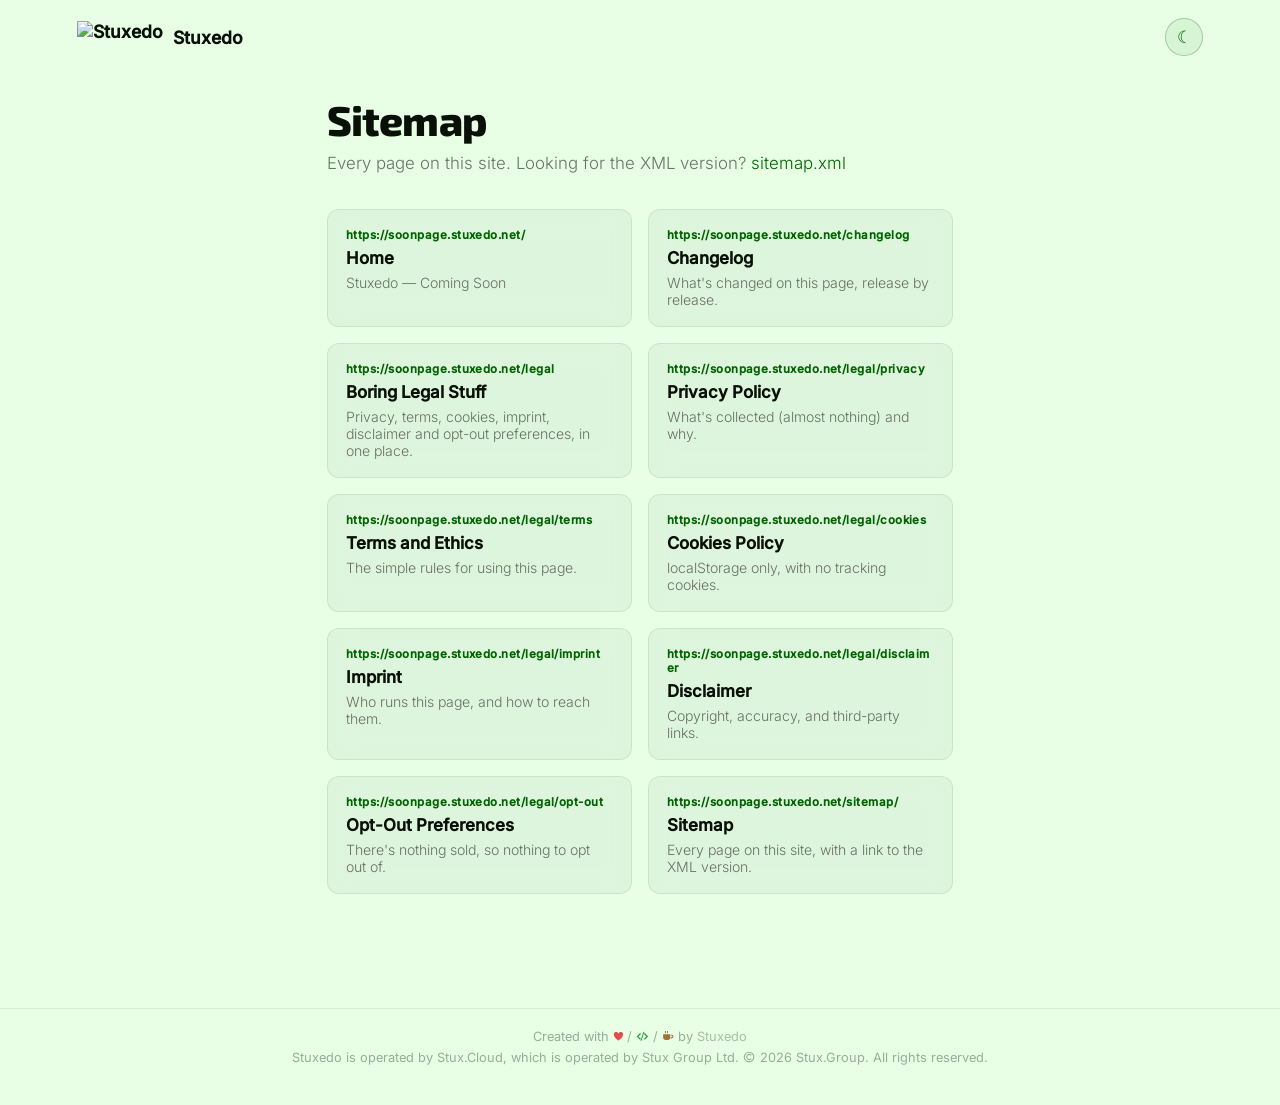
==== sitemap/index.html @ 14ff19eb "Release v1.2.1 See CHANGELOG.md for details." ====
<!DOCTYPE html>
<html lang="en">

<head>
    <meta charset="UTF-8">
    <meta name="viewport" content="width=device-width, initial-scale=1.0">
    <link rel="icon" type="image/png" href="https://global.media.stuxedo.com/icon.png">
    <meta name="description" content="Every page on this site, with a link to the XML sitemap.">
    <title>Sitemap — Stuxedo</title>
    <link rel="stylesheet" href="../assets/fonts/fonts.css">
    <style>
        *, *::before, *::after { box-sizing: border-box; margin: 0; padding: 0; }

        :root {
            --bg: #051e03; --bg-card: rgba(255, 255, 255, 0.04); --border: rgba(255, 255, 255, 0.07);
            --text-1: #eef2ee; --text-2: rgba(238, 242, 238, 0.55); --text-3: rgba(238, 242, 238, 0.35);
            --accent: #00ac00; --accent-bg: rgba(0, 172, 0, 0.12); --accent-bg-hover: rgba(0, 172, 0, 0.18);
            --accent-border: rgba(0, 172, 0, 0.3); --accent-border-strong: rgba(0, 172, 0, 0.35); --accent-border-hover: rgba(0, 172, 0, 0.55);
            --accent-hover: rgba(0, 172, 0, 0.22); --accent-gradient: linear-gradient(90deg, #006400, #00ac00);
        }
        @media (prefers-color-scheme: light) {
            :root {
                --bg: #e8ffe6; --bg-card: rgba(0, 0, 0, 0.04); --border: rgba(0, 0, 0, 0.08);
                --text-1: #081008; --text-2: rgba(0, 0, 0, 0.55); --text-3: rgba(8, 16, 8, 0.35);
                --accent: #006400; --accent-bg: rgba(0, 100, 0, 0.07); --accent-bg-hover: rgba(0, 100, 0, 0.11);
                --accent-border: rgba(0, 100, 0, 0.22); --accent-border-strong: rgba(0, 100, 0, 0.28); --accent-border-hover: rgba(0, 100, 0, 0.45);
                --accent-hover: rgba(0, 100, 0, 0.13); --accent-gradient: linear-gradient(90deg, #006400, #00ac00);
            }
        }
        :root.theme-light {
            --bg: #e8ffe6; --bg-card: rgba(0, 0, 0, 0.04); --border: rgba(0, 0, 0, 0.08);
            --text-1: #081008; --text-2: rgba(0, 0, 0, 0.55); --text-3: rgba(8, 16, 8, 0.35);
            --accent: #006400; --accent-bg: rgba(0, 100, 0, 0.07); --accent-bg-hover: rgba(0, 100, 0, 0.11);
            --accent-border: rgba(0, 100, 0, 0.22); --accent-border-strong: rgba(0, 100, 0, 0.28); --accent-border-hover: rgba(0, 100, 0, 0.45);
            --accent-hover: rgba(0, 100, 0, 0.13); --accent-gradient: linear-gradient(90deg, #006400, #00ac00);
        }
        :root.theme-dark {
            --bg: #051e03; --bg-card: rgba(255, 255, 255, 0.04); --border: rgba(255, 255, 255, 0.07);
            --text-1: #eef2ee; --text-2: rgba(238, 242, 238, 0.55); --text-3: rgba(238, 242, 238, 0.35);
            --accent: #00ac00; --accent-bg: rgba(0, 172, 0, 0.12); --accent-bg-hover: rgba(0, 172, 0, 0.18);
            --accent-border: rgba(0, 172, 0, 0.3); --accent-border-strong: rgba(0, 172, 0, 0.35); --accent-border-hover: rgba(0, 172, 0, 0.55);
            --accent-hover: rgba(0, 172, 0, 0.22); --accent-gradient: linear-gradient(90deg, #006400, #00ac00);
        }

        html, body { background: var(--bg); color: var(--text-1); font-family: 'Inter', sans-serif; min-height: 100%; transition: background 0.3s, color 0.3s; }

        a, a:visited { color: var(--accent) !important; text-decoration: none !important; }
        a:hover, a:focus { opacity: 0.8; }

        .site-header { display: flex; align-items: center; justify-content: space-between; padding: 18px 6%; }
        .brand { display: flex; align-items: center; gap: 10px; font-weight: 700; font-size: 1.1rem; color: var(--text-1) !important; }
        .brand img { height: 32px; width: auto; }

        #theme-toggle {
            background: var(--accent-bg); border: 1px solid var(--accent-border-strong); border-radius: 50%;
            width: 38px; height: 38px; font-size: 17px; line-height: 38px; text-align: center; cursor: pointer;
            padding: 0; color: var(--accent); transition: background 0.2s, border-color 0.2s;
        }
        #theme-toggle:hover { background: var(--accent-hover); border-color: var(--accent-border-hover); }

        main { max-width: 780px; margin: 0 auto; padding: 10px 6% 60px; }

        h1 { font-family: 'Stuxedo Tale', 'Exo 2', sans-serif; font-weight: 800; font-size: clamp(1.8rem, 4vw, 2.6rem); letter-spacing: -0.02em; margin: 10px 0 6px; }
        .subtitle { color: var(--text-2); font-size: 1.05rem; margin: 0 0 32px; line-height: 1.6; font-weight: 300; }

        .legal-grid { display: grid; grid-template-columns: repeat(auto-fit, minmax(220px, 1fr)); gap: 16px; margin: 10px 0 34px; }
        .legal-card {
            display: block; padding: 18px; border: 1px solid var(--border); border-radius: 12px;
            background: var(--bg-card); backdrop-filter: blur(12px); -webkit-backdrop-filter: blur(12px);
            transition: border-color 0.2s, transform 0.2s;
        }
        .legal-card:hover { border-color: var(--accent); transform: translateY(-2px); opacity: 1 !important; }
        .legal-card h3 { margin: 0 0 6px; color: var(--text-1) !important; font-size: 1.05rem; font-weight: 600; }
        .legal-card p { margin: 0; color: var(--text-2); font-size: 0.88rem; font-weight: 300; }

        .section-note { font-size: 0.9rem; color: var(--text-2); line-height: 1.7; font-weight: 300; }

        footer { text-align: center; padding: 20px 6% 40px; font-size: 0.8rem; color: var(--text-3); border-top: 1px solid var(--border); margin-top: 20px; }
        footer a, footer a:visited { color: var(--text-3) !important; font-weight: 400; opacity: 0.8; }
        footer a:hover { opacity: 1; }
        .legal-card .url { display: block; margin: 0 0 6px; font-size: 0.72rem; font-weight: 700; letter-spacing: 0.04em; color: var(--accent); overflow-wrap: anywhere; }
    </style>
    <link rel="stylesheet" href="/assets/site-banner.css">
    <link rel="stylesheet" href="/assets/site-brand.css">
</head>
<body>
<!-- Generated by scripts/build-sitemap.py; edit the PAGES list there, then re-run it. -->

<header class="site-header">
    <a class="brand" href="../"><img src="https://global.media.stuxedo.com/icon.png" alt="Stuxedo">
        <span>Stuxedo</span></a>
    <button type="button" id="theme-toggle" title="Toggle light/dark mode" aria-label="Toggle light/dark mode">&#9788;</button>
</header>

<main>
    <h1>Sitemap</h1>
    <p class="subtitle">Every page on this site. Looking for the XML version? <a href="../sitemap.xml">sitemap.xml</a></p>

    <div class="legal-grid">
        <a href="../" class="legal-card">
            <span class="url">https://soonpage.stuxedo.net/</span>
            <h3>Home</h3>
            <p>Stuxedo — Coming Soon</p>
        </a>
        <a href="../changelog" class="legal-card">
            <span class="url">https://soonpage.stuxedo.net/changelog</span>
            <h3>Changelog</h3>
            <p>What&#x27;s changed on this page, release by release.</p>
        </a>
        <a href="../legal" class="legal-card">
            <span class="url">https://soonpage.stuxedo.net/legal</span>
            <h3>Boring Legal Stuff</h3>
            <p>Privacy, terms, cookies, imprint, disclaimer and opt-out preferences, in one place.</p>
        </a>
        <a href="../legal/privacy" class="legal-card">
            <span class="url">https://soonpage.stuxedo.net/legal/privacy</span>
            <h3>Privacy Policy</h3>
            <p>What&#x27;s collected (almost nothing) and why.</p>
        </a>
        <a href="../legal/terms" class="legal-card">
            <span class="url">https://soonpage.stuxedo.net/legal/terms</span>
            <h3>Terms and Ethics</h3>
            <p>The simple rules for using this page.</p>
        </a>
        <a href="../legal/cookies" class="legal-card">
            <span class="url">https://soonpage.stuxedo.net/legal/cookies</span>
            <h3>Cookies Policy</h3>
            <p>localStorage only, with no tracking cookies.</p>
        </a>
        <a href="../legal/imprint" class="legal-card">
            <span class="url">https://soonpage.stuxedo.net/legal/imprint</span>
            <h3>Imprint</h3>
            <p>Who runs this page, and how to reach them.</p>
        </a>
        <a href="../legal/disclaimer" class="legal-card">
            <span class="url">https://soonpage.stuxedo.net/legal/disclaimer</span>
            <h3>Disclaimer</h3>
            <p>Copyright, accuracy, and third-party links.</p>
        </a>
        <a href="../legal/opt-out" class="legal-card">
            <span class="url">https://soonpage.stuxedo.net/legal/opt-out</span>
            <h3>Opt-Out Preferences</h3>
            <p>There&#x27;s nothing sold, so nothing to opt out of.</p>
        </a>
        <a href="../sitemap/" class="legal-card">
            <span class="url">https://soonpage.stuxedo.net/sitemap/</span>
            <h3>Sitemap</h3>
            <p>Every page on this site, with a link to the XML version.</p>
        </a>
    </div>
</main>

<footer>
    <p class="created-with">Created with <svg class="cw-love" viewBox="0 0 16 16" aria-hidden="true" focusable="false"><title>Love</title><path d="M8 14.3S1.4 10.2 1.4 5.7A3.4 3.4 0 0 1 8 4a3.4 3.4 0 0 1 6.6 1.7c0 4.5-6.6 8.6-6.6 8.6z"/></svg> / <svg class="cw-code" viewBox="0 0 16 16" aria-hidden="true" focusable="false"><title>Code</title><path d="M5 3.7 6.2 4.9 3.1 8l3.1 3.1L5 12.3.7 8zM11 3.7 15.3 8 11 12.3l-1.2-1.2L12.9 8 9.8 4.9zM9.2 2.2l1.2.4-3.6 11.2-1.2-.4z"/></svg> / <svg class="cw-coffee" viewBox="0 0 16 16" aria-hidden="true" focusable="false"><title>Coffee</title><path d="M1.5 5.5h9.5v4a3.5 3.5 0 0 1-3.5 3.5h-2.5A3.5 3.5 0 0 1 1.5 9.5zM12 6.3h.7a2.4 2.4 0 0 1 0 4.8h-1.3c.3-.4.5-.9.6-1.4h.7a1 1 0 0 0 0-2H12zM3.8 1.4H5v2.8H3.8zM6.6 1.4h1.2v2.8H6.6z"/></svg><span class="cw-sr"> love, code and coffee</span> by <a href="https://stuxedo.com" target="_blank" rel="noopener">Stuxedo</a></p>
    <p>Stuxedo is operated by Stux.Cloud, which is operated by Stux Group Ltd. <svg class="cw-copy" viewBox="0 0 16 16" aria-hidden="true" focusable="false"><title>Copyright</title><path fill-rule="evenodd" d="M8 1a7 7 0 1 1 0 14A7 7 0 0 1 8 1zm0 1.4a5.6 5.6 0 1 0 0 11.2A5.6 5.6 0 0 0 8 2.4zM10.3 6.2A2.7 2.7 0 1 0 10.3 9.8l1.1.8A4 4 0 1 1 11.4 5.4z"/></svg><span class="cw-sr"><svg class="cw-copy" viewBox="0 0 16 16" aria-hidden="true" focusable="false"><title>Copyright</title><path fill-rule="evenodd" d="M8 1a7 7 0 1 1 0 14A7 7 0 0 1 8 1zm0 1.4a5.6 5.6 0 1 0 0 11.2A5.6 5.6 0 0 0 8 2.4zM10.3 6.2A2.7 2.7 0 1 0 10.3 9.8l1.1.8A4 4 0 1 1 11.4 5.4z"/></svg><span class="cw-sr">&copy;</span></span> 2026 Stux.Group. All rights reserved.</p>
</footer>

<script>
    (function () {
        var root = document.documentElement;
        var btn = document.getElementById('theme-toggle');
        var prefersDark = window.matchMedia('(prefers-color-scheme: dark)').matches;
        var stored = localStorage.getItem('stuxedo-theme');
        var isDark = stored ? stored === 'dark' : prefersDark;

        function apply(dark) {
            root.classList.toggle('theme-dark', dark);
            root.classList.toggle('theme-light', !dark);
            btn.textContent = dark ? '☀' : '☾';
            btn.title = dark ? 'Switch to light mode' : 'Switch to dark mode';
        }

        apply(isDark);

        btn.addEventListener('click', function () {
            isDark = !isDark;
            localStorage.setItem('stuxedo-theme', isDark ? 'dark' : 'light');
            apply(isDark);
        });
    })();
</script>
    <script src="/assets/dev-mode.js"></script>
    <script src="/assets/site-banners.js"></script>
    <script src="/assets/site-banner.js"></script>
</body>
</html>
---- assets/fonts/fonts.css ----
@font-face { font-family: 'Barlow'; font-style: normal; font-weight: 300; font-display: swap; src: url('barlow-300.woff2') format('woff2'); }
@font-face { font-family: 'Barlow'; font-style: normal; font-weight: 400; font-display: swap; src: url('barlow-400.woff2') format('woff2'); }
@font-face { font-family: 'Barlow'; font-style: normal; font-weight: 500; font-display: swap; src: url('barlow-500.woff2') format('woff2'); }
@font-face { font-family: 'Barlow'; font-style: normal; font-weight: 600; font-display: swap; src: url('barlow-600.woff2') format('woff2'); }
@font-face { font-family: 'Barlow'; font-style: italic; font-weight: 300; font-display: swap; src: url('barlow-300italic.woff2') format('woff2'); }
@font-face { font-family: 'Barlow'; font-style: italic; font-weight: 400; font-display: swap; src: url('barlow-400italic.woff2') format('woff2'); }

@font-face { font-family: 'Exo 2'; font-style: normal; font-weight: 400; font-display: swap; src: url('exo2-400.woff2') format('woff2'); }
@font-face { font-family: 'Exo 2'; font-style: normal; font-weight: 500; font-display: swap; src: url('exo2-400.woff2') format('woff2'); }
@font-face { font-family: 'Exo 2'; font-style: normal; font-weight: 600; font-display: swap; src: url('exo2-400.woff2') format('woff2'); }
@font-face { font-family: 'Exo 2'; font-style: normal; font-weight: 700; font-display: swap; src: url('exo2-400.woff2') format('woff2'); }
@font-face { font-family: 'Exo 2'; font-style: normal; font-weight: 800; font-display: swap; src: url('exo2-400.woff2') format('woff2'); }
@font-face { font-family: 'Exo 2'; font-style: italic; font-weight: 400; font-display: swap; src: url('exo2-400italic.woff2') format('woff2'); }

@font-face { font-family: 'Inter'; font-style: normal; font-weight: 300; font-display: swap; src: url('inter-var.woff2') format('woff2'); }
@font-face { font-family: 'Inter'; font-style: normal; font-weight: 400; font-display: swap; src: url('inter-var.woff2') format('woff2'); }
@font-face { font-family: 'Inter'; font-style: normal; font-weight: 500; font-display: swap; src: url('inter-var.woff2') format('woff2'); }
---- assets/site-banner.css ----
/*
 * Site banner - one component, four variants (site, soon, dev, maintenance)
 *
 * Self-contained: copy this file (and site-banner.js) into any project. Muted and
 * readable, and it never covers or cuts off the page.
 *
 * Markup (stack order when several apply: maintenance, soon, dev, site):
 *
 *   <html class="has-site-banner">            (only while a banner is shown)
 *   <body>
 *     <div class="site-banners" data-site-banners>
 *       <div class="site-banner site-banner--dev" role="note">
 *         <span class="site-banner-label">Dev mode</span>
 *         <span class="site-banner-text">Local preview. Run <code>dev-server.sh --no-dev-mode</code>…</span>
 *       </div>
 *     </div>
 *     …the page…
 *
 * Position: sticky at the top of the document by default. If the page scrolls something
 * other than the document (e.g. html{overflow:hidden} + body{overflow:auto}), add
 * .site-banners--fixed to the wrapper and .site-banner-fixed to <html>: the banners are
 * fixed to the top and <body> is padded by their height instead.
 *
 * --banner-h on :root is the banners' height (0px without a banner). site-banner.js keeps
 * it exact with a ResizeObserver, including when the text wraps on phones; the value
 * below is a one-line estimate for no-JS. Offset anything fixed or sticky at the top by
 * it: top: calc(<gap> + var(--banner-h, 0px)), and full-height layouts by
 * min-height: calc(100dvh - var(--banner-h, 0px)). Fixed background layers don't need it.
 *
 * Theme hooks - map these to the project's own tokens (defaults in brackets):
 *   --banner-page-bg   the page background        [var(--bg), #0d1117]
 *   --banner-text      the normal body text       [var(--text), #e6edf3]
 *   --banner-site      the site's own accent      [var(--brand), #3ba7ff] (dark theme)
 *   --banner-site-light  its light-theme accent   [#0a5fb4]
 *   --banner-site-glyph  the site notice's pattern tile, a 48px SVG data URI used as a
 *                      mask (e.g. the project's icon as a silhouette) [a small sparkle]
 * Light theme is picked up from :root.theme-light, :root[data-theme="light"], or the
 * system preference unless :root.theme-dark / [data-theme="dark"] overrides it.
 */

:root {
    --banner-h: 0px;
}

:root.has-site-banner {
    --banner-h: 38px;
    scroll-padding-top: var(--banner-h);
}

.site-banners {
    position: sticky;
    top: 0;
    z-index: 900; /* above page content, below modals (1000+) */
}

.site-banners--fixed {
    position: fixed;
    left: 0;
    right: 0;
}

/* Fixed mode: <html class="has-site-banner site-banner-fixed"> pads <body> instead. */
:root.has-site-banner.site-banner-fixed body {
    padding-top: var(--banner-h);
    scroll-padding-top: var(--banner-h);
}

.site-banner {
    /* Dark-theme accents (the default) */
    --banner-accent: var(--banner-site, var(--brand, #3ba7ff));
    --banner-ink: var(--banner-accent);
    position: relative;
    display: flex;
    flex-wrap: wrap;
    align-items: center;
    justify-content: center;
    gap: 6px 10px;
    padding: 8px 16px;
    /* The page background tinted with the accent; the fallback is the plain page background. */
    --banner-tint: color-mix(in srgb, var(--banner-accent) 12%, var(--banner-page-bg, var(--bg, #0d1117)));
    background: var(--banner-page-bg, var(--bg, #0d1117));
    background: var(--banner-tint);
    border-bottom: 1px solid var(--banner-accent);
    border-bottom-color: color-mix(in srgb, var(--banner-accent) 35%, transparent);
    color: var(--banner-text, var(--text, #e6edf3));
    font: 500 13.5px/1.4 system-ui, -apple-system, "Segoe UI", Roboto, sans-serif;
    text-align: center;
}

/* ── Icon pattern ──
 * Each variant tiles a small glyph across the banner in its accent at low opacity. The glyph
 * is a mask over an accent-coloured layer, so one SVG works in both themes. Pure decoration.
 * Override --banner-glyph (or --banner-site-glyph for the site variant) with your own
 * 48px tile to use another glyph. */
.site-banner {
    --banner-glyph: var(--banner-site-glyph, url("data:image/svg+xml,%3Csvg xmlns='http://www.w3.org/2000/svg' width='48' height='48' viewBox='0 0 48 48'%3E%3Cg transform='translate%285 5%29 scale%281.25%29 rotate%28-10 6 6%29'%3E%3Cpath d='M6 0.2a1.6 1.6 0 1 1 0 3.2A1.6 1.6 0 1 1 6 0.2zM3.9 4.6h3.3v5.3h1.1v1.9H3.7V9.9h1.2V6.5h-1z'/%3E%3C/g%3E%3Cg transform='translate%2829 29%29 scale%281.25%29 rotate%2810 6 6%29'%3E%3Cpath d='M6 0.2a1.6 1.6 0 1 1 0 3.2A1.6 1.6 0 1 1 6 0.2zM3.9 4.6h3.3v5.3h1.1v1.9H3.7V9.9h1.2V6.5h-1z'/%3E%3C/g%3E%3C/svg%3E"));
}
.site-banner--dev         { --banner-glyph: url("data:image/svg+xml,%3Csvg xmlns='http://www.w3.org/2000/svg' width='48' height='48' viewBox='0 0 48 48'%3E%3Cg transform='translate%285 5%29 scale%281.25%29 rotate%28-10 6 6%29'%3E%3Cpath d='M3.7 2.3 4.9 3.5 2.4 6l2.5 2.5-1.2 1.2L0 6zM8.3 2.3 12 6 8.3 9.7 7.1 8.5 9.6 6 7.1 3.5zM6.7 1.6l1.1.4-2.5 8.4-1.1-.4z'/%3E%3C/g%3E%3Cg transform='translate%2829 29%29 scale%281.25%29 rotate%2810 6 6%29'%3E%3Cpath d='M3.7 2.3 4.9 3.5 2.4 6l2.5 2.5-1.2 1.2L0 6zM8.3 2.3 12 6 8.3 9.7 7.1 8.5 9.6 6 7.1 3.5zM6.7 1.6l1.1.4-2.5 8.4-1.1-.4z'/%3E%3C/g%3E%3C/svg%3E"); }
.site-banner--soon        { --banner-glyph: url("data:image/svg+xml,%3Csvg xmlns='http://www.w3.org/2000/svg' width='48' height='48' viewBox='0 0 48 48'%3E%3Cg transform='translate%285 5%29 scale%281.25%29 rotate%2835 6 6%29'%3E%3Cpath fill-rule='evenodd' d='M6 0c2.9 1.9 3.6 5.2 2.6 8.3H3.4C2.4 5.2 3.1 1.9 6 0zM6 2.9a1.25 1.25 0 1 0 0 2.5A1.25 1.25 0 1 0 6 2.9z'/%3E%3Cpath d='M3.2 5.4 1 9.6h2.9zM8.8 5.4 11 9.6H8.1zM4.5 9h3L6 12z'/%3E%3C/g%3E%3Cg transform='translate%2829 29%29 scale%281.25%29 rotate%2855 6 6%29'%3E%3Cpath fill-rule='evenodd' d='M6 0c2.9 1.9 3.6 5.2 2.6 8.3H3.4C2.4 5.2 3.1 1.9 6 0zM6 2.9a1.25 1.25 0 1 0 0 2.5A1.25 1.25 0 1 0 6 2.9z'/%3E%3Cpath d='M3.2 5.4 1 9.6h2.9zM8.8 5.4 11 9.6H8.1zM4.5 9h3L6 12z'/%3E%3C/g%3E%3C/svg%3E"); }
.site-banner--maintenance { --banner-glyph: url("data:image/svg+xml,%3Csvg xmlns='http://www.w3.org/2000/svg' width='48' height='48' viewBox='0 0 48 48'%3E%3Cg transform='translate%285 5%29 scale%281.25%29 rotate%28-10 6 6%29'%3E%3Cg transform='rotate%2845 6 6%29'%3E%3Cpath fill-rule='evenodd' d='M6 0a2.9 2.9 0 1 1 0 5.8A2.9 2.9 0 1 1 6 0zM5.05 -0.5h1.9v2.9h-1.9z'/%3E%3Crect x='4.9' y='4.6' width='2.2' height='7.4' rx='1.1'/%3E%3C/g%3E%3C/g%3E%3Cg transform='translate%2829 29%29 scale%281.25%29 rotate%2810 6 6%29'%3E%3Cg transform='rotate%2845 6 6%29'%3E%3Cpath fill-rule='evenodd' d='M6 0a2.9 2.9 0 1 1 0 5.8A2.9 2.9 0 1 1 6 0zM5.05 -0.5h1.9v2.9h-1.9z'/%3E%3Crect x='4.9' y='4.6' width='2.2' height='7.4' rx='1.1'/%3E%3C/g%3E%3C/g%3E%3C/svg%3E"); }

.site-banner::before {
    content: "";
    position: absolute;
    inset: 0;
    z-index: 0;
    background: var(--banner-accent);
    opacity: 0.12;
    /* The glyph grid, faded out behind the centred text so the words sit on the plain tint. */
    -webkit-mask: var(--banner-glyph) 0 50% / 48px 48px repeat,
        radial-gradient(ellipse 34% 140% at 50% 50%, transparent 45%, #000 100%);
    -webkit-mask-composite: source-in;
    mask: var(--banner-glyph) 0 50% / 48px 48px repeat,
        radial-gradient(ellipse 34% 140% at 50% 50%, transparent 45%, #000 100%);
    mask-composite: intersect;
    pointer-events: none;
}

.site-banner > * {
    position: relative;
    z-index: 1;
}

.site-banner--soon        { --banner-accent: #b98cff; }
.site-banner--dev         { --banner-accent: #d29922; }
.site-banner--maintenance { --banner-accent: #f0883e; }

/* Light theme: darker accents, and chip text darker still so it keeps >= 4.5:1. */
:root.theme-light .site-banner,
:root[data-theme="light"] .site-banner {
    --banner-accent: var(--banner-site-light, #0a5fb4);
    --banner-ink: color-mix(in srgb, var(--banner-accent) 75%, #000);
}
:root.theme-light .site-banner--soon,
:root[data-theme="light"] .site-banner--soon        { --banner-accent: #7b3fc4; }
:root.theme-light .site-banner--dev,
:root[data-theme="light"] .site-banner--dev         { --banner-accent: #8a5a00; }
:root.theme-light .site-banner--maintenance,
:root[data-theme="light"] .site-banner--maintenance { --banner-accent: #b3470f; }

@media (prefers-color-scheme: light) {
    :root:not(.theme-dark):not([data-theme="dark"]) .site-banner {
        --banner-accent: var(--banner-site-light, #0a5fb4);
        --banner-ink: color-mix(in srgb, var(--banner-accent) 75%, #000);
    }
    :root:not(.theme-dark):not([data-theme="dark"]) .site-banner--soon        { --banner-accent: #7b3fc4; }
    :root:not(.theme-dark):not([data-theme="dark"]) .site-banner--dev         { --banner-accent: #8a5a00; }
    :root:not(.theme-dark):not([data-theme="dark"]) .site-banner--maintenance { --banner-accent: #b3470f; }
}

.site-banner-label {
    flex: none;
    font-size: 11px;
    font-weight: 700;
    line-height: 1;
    letter-spacing: 0.06em;
    text-transform: uppercase;
    color: var(--banner-ink);
    /* Opaque (over the banner tint), so the icon pattern never shows through the chip. */
    background: color-mix(in srgb, var(--banner-accent) 18%, var(--banner-tint));
    border: 1px solid var(--banner-accent);
    border-radius: 4px;
    padding: 4px 6px;
}

.site-banner-text {
    min-width: 0;
}

.site-banner code {
    font: 12px/1.3 ui-monospace, SFMono-Regular, Menlo, Consolas, monospace;
    background: color-mix(in srgb, var(--banner-accent) 10%, transparent);
    border-radius: 4px;
    padding: 1px 5px;
    overflow-wrap: anywhere;
}

.site-banner a {
    color: inherit;
    text-decoration: underline;
    text-underline-offset: 2px;
}

.site-banner a::after {
    display: none; /* opt out of any animated link underline the site adds */
}

@media (prefers-reduced-motion: reduce) {
    .site-banner,
    .site-banner * {
        transition: none;
        animation: none;
    }
}
---- assets/site-brand.css ----
/*
 * Stuxedo Soonpage: maps assets/site-banner.css onto this site's colours, and styles the footer's
 * brand line ("logo | service") and "Created with love / code / coffee" line. The logos,
 * badges and service text stay muted until hovered or focused.
 */
.site-banners {
    --banner-page-bg: var(--bg);
    --banner-text: var(--text-1);
    --banner-site: #4cd94c;
    --banner-site-light: #0b6b0b;
}

/* Fixed mode pads <body> by the banner's height; keep that inside full-height layouts. */
:root.has-site-banner.site-banner-fixed body {
    box-sizing: border-box;
}

:root.has-site-banner #theme-toggle {
    top: calc(14px + var(--banner-h, 0px));
}

/* The page fills the window; with a banner it fills what's left below it. */
:root.has-site-banner:not(.site-banner-fixed) body {
    min-height: calc(100vh - var(--banner-h, 0px));
}

/* "Created with …" under the "Changelog · Boring Legal Stuff" line, in the same muted style. */
.created-with.stx-created {
    font-size: 0.8rem;
    color: var(--text-3);
    margin: 0.35rem 0 0;
}

.brand-strip {
    display: flex;
    flex-wrap: wrap;
    align-items: center;
    justify-content: center;
    gap: 6px 10px;
    margin: 0 0 6px;
}

.brand-strip a {
    text-decoration: none;
}

.brand-strip-mark {
    display: block;
    height: 28px;
    width: auto;
}

/* Logos and badges: grey and dimmed until their link is hovered or focused. Every state uses the
   same filter functions so the change animates smoothly; going to `filter: none` makes the browser
   drop the image's layer at the end of the transition, which shows as a glitchy snap. */
.brand-strip-mark,
.brand-muted-mark {
    filter: grayscale(1) brightness(1);
    opacity: 0.7;
    transition: filter 0.2s ease, opacity 0.2s ease;
    will-change: filter, opacity;
    backface-visibility: hidden;
    transform: translateZ(0);
}

.brand-muted-mark.poweredby-badge,
img.brand-muted-mark {
    height: 28px;
    width: auto;
}

:root.theme-light .brand-strip-mark,
:root.theme-light .brand-muted-mark,
:root[data-theme="light"] .brand-strip-mark,
:root[data-theme="light"] .brand-muted-mark {
    filter: grayscale(1) brightness(0.6);
}

@media (prefers-color-scheme: light) {
    :root:not(.theme-dark):not([data-theme="dark"]) .brand-strip-mark,
    :root:not(.theme-dark):not([data-theme="dark"]) .brand-muted-mark {
        filter: grayscale(1) brightness(0.6);
    }
}

:root a:hover > .brand-strip-mark,
:root a:focus-visible > .brand-strip-mark,
:root a:hover > .brand-muted-mark,
:root a:focus-visible > .brand-muted-mark {
    filter: grayscale(0) brightness(1);
    opacity: 1;
}

.brand-strip-text {
    color: inherit;
    transition: color 0.2s;
}

.brand-strip-text:hover,
.brand-strip-text:focus-visible {
    color: var(--text-1);
}

.brand-strip-sep {
    opacity: 0.5;
}

.created-with {
    margin: 0 0 6px;
}

.created-with svg {
    width: 1em;
    height: 1em;
    vertical-align: -0.125em;
    fill: currentColor;
}

svg.cw-copy {
    width: 0.95em;
    height: 0.95em;
    vertical-align: -0.12em;
    fill: currentColor;
}

.created-with .cw-love { color: #e5484d; }
.created-with .cw-code { color: #2f9e44; }
.created-with .cw-coffee { color: #a0703f; }
/* Optical sizing: the solid heart fills its box, so it is scaled down to match the thin code strokes and the mug */
.created-with .cw-love { font-size: 0.85em; }
.created-with .cw-code { font-size: 1em; }
.created-with .cw-coffee { font-size: 0.95em; }

.cw-sr {
    position: absolute;
    width: 1px;
    height: 1px;
    overflow: hidden;
    clip: rect(0 0 0 0);
    white-space: nowrap;
}

@media (prefers-reduced-motion: reduce) {
    .brand-strip-mark,
    .brand-muted-mark,
    .brand-strip-text {
        transition: none;
    }
}
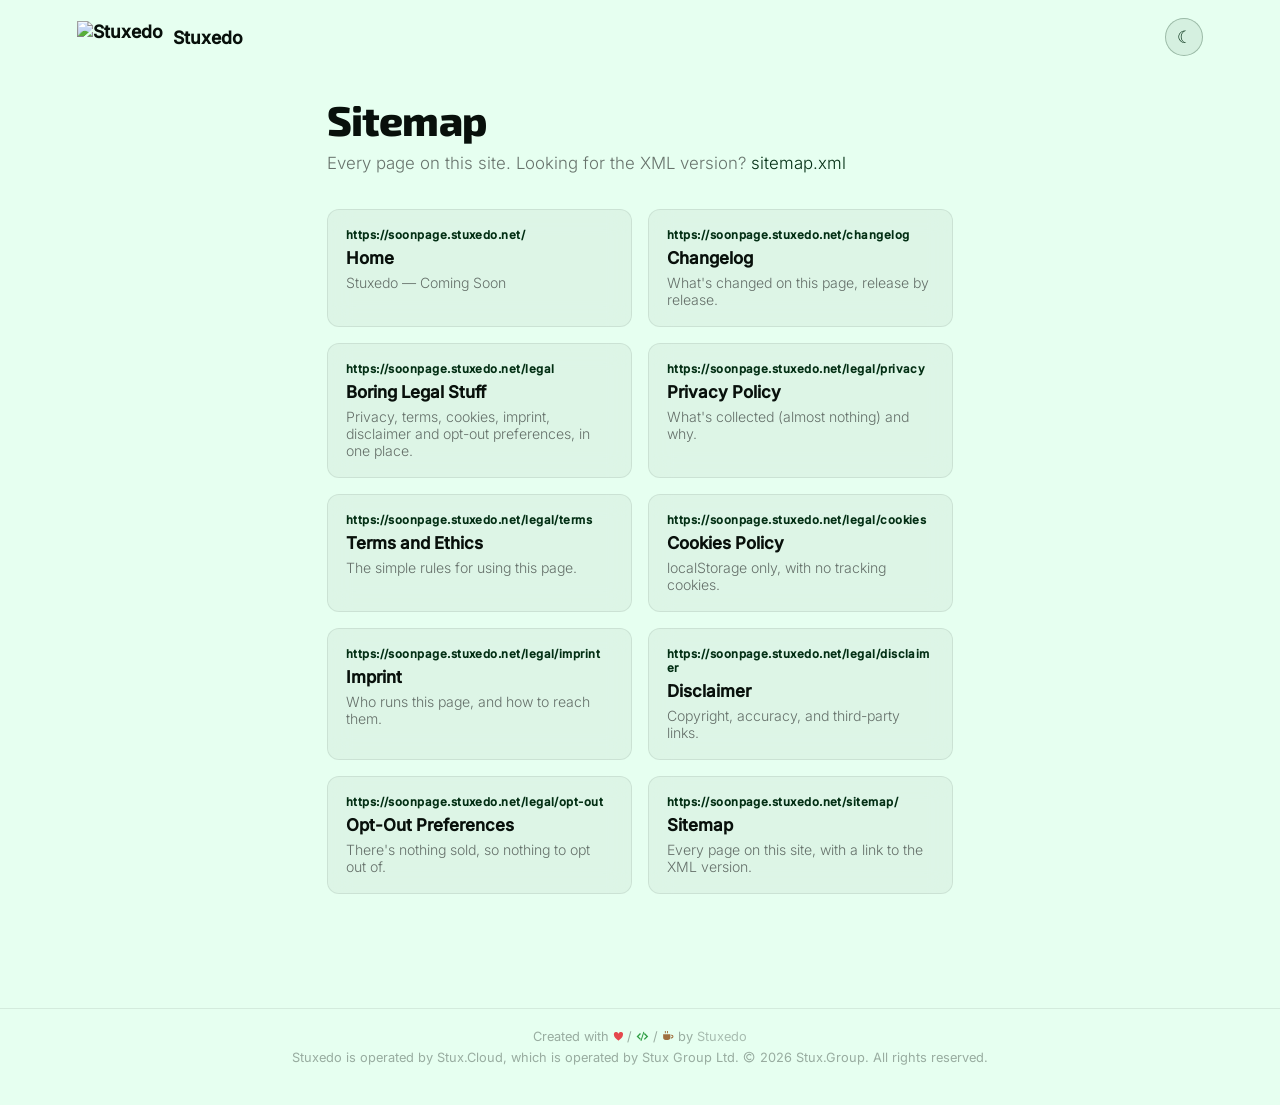
==== commit 2b66160f: "Release v2.0.0 See CHANGELOG.md for details." ====
--- a/sitemap/index.html
+++ b/sitemap/index.html
@@ -12,34 +12,34 @@
         *, *::before, *::after { box-sizing: border-box; margin: 0; padding: 0; }
 
         :root {
-            --bg: #051e03; --bg-card: rgba(255, 255, 255, 0.04); --border: rgba(255, 255, 255, 0.07);
+            --bg: #031e0d; --bg-card: rgba(255, 255, 255, 0.04); --border: rgba(255, 255, 255, 0.07);
             --text-1: #eef2ee; --text-2: rgba(238, 242, 238, 0.55); --text-3: rgba(238, 242, 238, 0.35);
-            --accent: #00ac00; --accent-bg: rgba(0, 172, 0, 0.12); --accent-bg-hover: rgba(0, 172, 0, 0.18);
-            --accent-border: rgba(0, 172, 0, 0.3); --accent-border-strong: rgba(0, 172, 0, 0.35); --accent-border-hover: rgba(0, 172, 0, 0.55);
-            --accent-hover: rgba(0, 172, 0, 0.22); --accent-gradient: linear-gradient(90deg, #006400, #00ac00);
+            --accent: #4bf708; --accent-bg: rgba(75, 247, 8, 0.12); --accent-bg-hover: rgba(75, 247, 8, 0.18);
+            --accent-border: rgba(75, 247, 8, 0.3); --accent-border-strong: rgba(75, 247, 8, 0.35); --accent-border-hover: rgba(75, 247, 8, 0.55);
+            --accent-hover: rgba(75, 247, 8, 0.22); --accent-gradient: linear-gradient(90deg, #032f14, #4bf708);
         }
         @media (prefers-color-scheme: light) {
             :root {
-                --bg: #e8ffe6; --bg-card: rgba(0, 0, 0, 0.04); --border: rgba(0, 0, 0, 0.08);
-                --text-1: #081008; --text-2: rgba(0, 0, 0, 0.55); --text-3: rgba(8, 16, 8, 0.35);
-                --accent: #006400; --accent-bg: rgba(0, 100, 0, 0.07); --accent-bg-hover: rgba(0, 100, 0, 0.11);
-                --accent-border: rgba(0, 100, 0, 0.22); --accent-border-strong: rgba(0, 100, 0, 0.28); --accent-border-hover: rgba(0, 100, 0, 0.45);
-                --accent-hover: rgba(0, 100, 0, 0.13); --accent-gradient: linear-gradient(90deg, #006400, #00ac00);
+                --bg: #e6fff0; --bg-card: rgba(0, 0, 0, 0.04); --border: rgba(0, 0, 0, 0.08);
+                --text-1: #08100b; --text-2: rgba(0, 0, 0, 0.55); --text-3: rgba(8, 16, 11, 0.35);
+                --accent: #032f14; --accent-bg: rgba(3, 47, 20, 0.07); --accent-bg-hover: rgba(3, 47, 20, 0.11);
+                --accent-border: rgba(3, 47, 20, 0.22); --accent-border-strong: rgba(3, 47, 20, 0.28); --accent-border-hover: rgba(3, 47, 20, 0.45);
+                --accent-hover: rgba(3, 47, 20, 0.13); --accent-gradient: linear-gradient(90deg, #032f14, #4bf708);
             }
         }
         :root.theme-light {
-            --bg: #e8ffe6; --bg-card: rgba(0, 0, 0, 0.04); --border: rgba(0, 0, 0, 0.08);
-            --text-1: #081008; --text-2: rgba(0, 0, 0, 0.55); --text-3: rgba(8, 16, 8, 0.35);
-            --accent: #006400; --accent-bg: rgba(0, 100, 0, 0.07); --accent-bg-hover: rgba(0, 100, 0, 0.11);
-            --accent-border: rgba(0, 100, 0, 0.22); --accent-border-strong: rgba(0, 100, 0, 0.28); --accent-border-hover: rgba(0, 100, 0, 0.45);
-            --accent-hover: rgba(0, 100, 0, 0.13); --accent-gradient: linear-gradient(90deg, #006400, #00ac00);
+            --bg: #e6fff0; --bg-card: rgba(0, 0, 0, 0.04); --border: rgba(0, 0, 0, 0.08);
+            --text-1: #08100b; --text-2: rgba(0, 0, 0, 0.55); --text-3: rgba(8, 16, 11, 0.35);
+            --accent: #032f14; --accent-bg: rgba(3, 47, 20, 0.07); --accent-bg-hover: rgba(3, 47, 20, 0.11);
+            --accent-border: rgba(3, 47, 20, 0.22); --accent-border-strong: rgba(3, 47, 20, 0.28); --accent-border-hover: rgba(3, 47, 20, 0.45);
+            --accent-hover: rgba(3, 47, 20, 0.13); --accent-gradient: linear-gradient(90deg, #032f14, #4bf708);
         }
         :root.theme-dark {
-            --bg: #051e03; --bg-card: rgba(255, 255, 255, 0.04); --border: rgba(255, 255, 255, 0.07);
+            --bg: #031e0d; --bg-card: rgba(255, 255, 255, 0.04); --border: rgba(255, 255, 255, 0.07);
             --text-1: #eef2ee; --text-2: rgba(238, 242, 238, 0.55); --text-3: rgba(238, 242, 238, 0.35);
-            --accent: #00ac00; --accent-bg: rgba(0, 172, 0, 0.12); --accent-bg-hover: rgba(0, 172, 0, 0.18);
-            --accent-border: rgba(0, 172, 0, 0.3); --accent-border-strong: rgba(0, 172, 0, 0.35); --accent-border-hover: rgba(0, 172, 0, 0.55);
-            --accent-hover: rgba(0, 172, 0, 0.22); --accent-gradient: linear-gradient(90deg, #006400, #00ac00);
+            --accent: #4bf708; --accent-bg: rgba(75, 247, 8, 0.12); --accent-bg-hover: rgba(75, 247, 8, 0.18);
+            --accent-border: rgba(75, 247, 8, 0.3); --accent-border-strong: rgba(75, 247, 8, 0.35); --accent-border-hover: rgba(75, 247, 8, 0.55);
+            --accent-hover: rgba(75, 247, 8, 0.22); --accent-gradient: linear-gradient(90deg, #032f14, #4bf708);
         }
 
         html, body { background: var(--bg); color: var(--text-1); font-family: 'Inter', sans-serif; min-height: 100%; transition: background 0.3s, color 0.3s; }
@@ -152,7 +152,7 @@
 
 <footer>
     <p class="created-with">Created with <svg class="cw-love" viewBox="0 0 16 16" aria-hidden="true" focusable="false"><title>Love</title><path d="M8 14.3S1.4 10.2 1.4 5.7A3.4 3.4 0 0 1 8 4a3.4 3.4 0 0 1 6.6 1.7c0 4.5-6.6 8.6-6.6 8.6z"/></svg> / <svg class="cw-code" viewBox="0 0 16 16" aria-hidden="true" focusable="false"><title>Code</title><path d="M5 3.7 6.2 4.9 3.1 8l3.1 3.1L5 12.3.7 8zM11 3.7 15.3 8 11 12.3l-1.2-1.2L12.9 8 9.8 4.9zM9.2 2.2l1.2.4-3.6 11.2-1.2-.4z"/></svg> / <svg class="cw-coffee" viewBox="0 0 16 16" aria-hidden="true" focusable="false"><title>Coffee</title><path d="M1.5 5.5h9.5v4a3.5 3.5 0 0 1-3.5 3.5h-2.5A3.5 3.5 0 0 1 1.5 9.5zM12 6.3h.7a2.4 2.4 0 0 1 0 4.8h-1.3c.3-.4.5-.9.6-1.4h.7a1 1 0 0 0 0-2H12zM3.8 1.4H5v2.8H3.8zM6.6 1.4h1.2v2.8H6.6z"/></svg><span class="cw-sr"> love, code and coffee</span> by <a href="https://stuxedo.com" target="_blank" rel="noopener">Stuxedo</a></p>
-    <p>Stuxedo is operated by Stux.Cloud, which is operated by Stux Group Ltd. <svg class="cw-copy" viewBox="0 0 16 16" aria-hidden="true" focusable="false"><title>Copyright</title><path fill-rule="evenodd" d="M8 1a7 7 0 1 1 0 14A7 7 0 0 1 8 1zm0 1.4a5.6 5.6 0 1 0 0 11.2A5.6 5.6 0 0 0 8 2.4zM10.3 6.2A2.7 2.7 0 1 0 10.3 9.8l1.1.8A4 4 0 1 1 11.4 5.4z"/></svg><span class="cw-sr"><svg class="cw-copy" viewBox="0 0 16 16" aria-hidden="true" focusable="false"><title>Copyright</title><path fill-rule="evenodd" d="M8 1a7 7 0 1 1 0 14A7 7 0 0 1 8 1zm0 1.4a5.6 5.6 0 1 0 0 11.2A5.6 5.6 0 0 0 8 2.4zM10.3 6.2A2.7 2.7 0 1 0 10.3 9.8l1.1.8A4 4 0 1 1 11.4 5.4z"/></svg><span class="cw-sr">&copy;</span></span> 2026 Stux.Group. All rights reserved.</p>
+    <p>Stuxedo is operated by Stux.Cloud, which is operated by Stux Group Ltd. <svg class="cw-copy" viewBox="0 0 16 16" aria-hidden="true" focusable="false"><title>Copyright</title><path fill-rule="evenodd" d="M8 1a7 7 0 1 1 0 14A7 7 0 0 1 8 1zm0 1.4a5.6 5.6 0 1 0 0 11.2A5.6 5.6 0 0 0 8 2.4zM10.3 6.2A2.7 2.7 0 1 0 10.3 9.8l1.1.8A4 4 0 1 1 11.4 5.4z"/></svg><span class="cw-sr"><svg class="cw-copy" viewBox="0 0 16 16" aria-hidden="true" focusable="false"><title>Copyright</title><path fill-rule="evenodd" d="M8 1a7 7 0 1 1 0 14A7 7 0 0 1 8 1zm0 1.4a5.6 5.6 0 1 0 0 11.2A5.6 5.6 0 0 0 8 2.4zM10.3 6.2A2.7 2.7 0 1 0 10.3 9.8l1.1.8A4 4 0 1 1 11.4 5.4z"/></svg><span class="cw-sr">&copy;</span></span> <span data-copyright-years data-start="2026">2026</span> Stux.Group. All rights reserved.</p>
 </footer>
 
 <script>
@@ -182,5 +182,6 @@
     <script src="/assets/dev-mode.js"></script>
     <script src="/assets/site-banners.js"></script>
     <script src="/assets/site-banner.js"></script>
+<script>(function(){var y=new Date().getFullYear();document.querySelectorAll('[data-copyright-years]').forEach(function(e){var s=parseInt(e.getAttribute('data-start'),10);e.textContent=s>=y?String(y):s+'–'+y;});})();</script>
 </body>
 </html>
--- a/assets/site-brand.css
+++ b/assets/site-brand.css
@@ -6,8 +6,8 @@
 .site-banners {
     --banner-page-bg: var(--bg);
     --banner-text: var(--text-1);
-    --banner-site: #4cd94c;
-    --banner-site-light: #0b6b0b;
+    --banner-site: #4bf708;
+    --banner-site-light: #032f14;
 }
 
 /* Fixed mode pads <body> by the banner's height; keep that inside full-height layouts. */
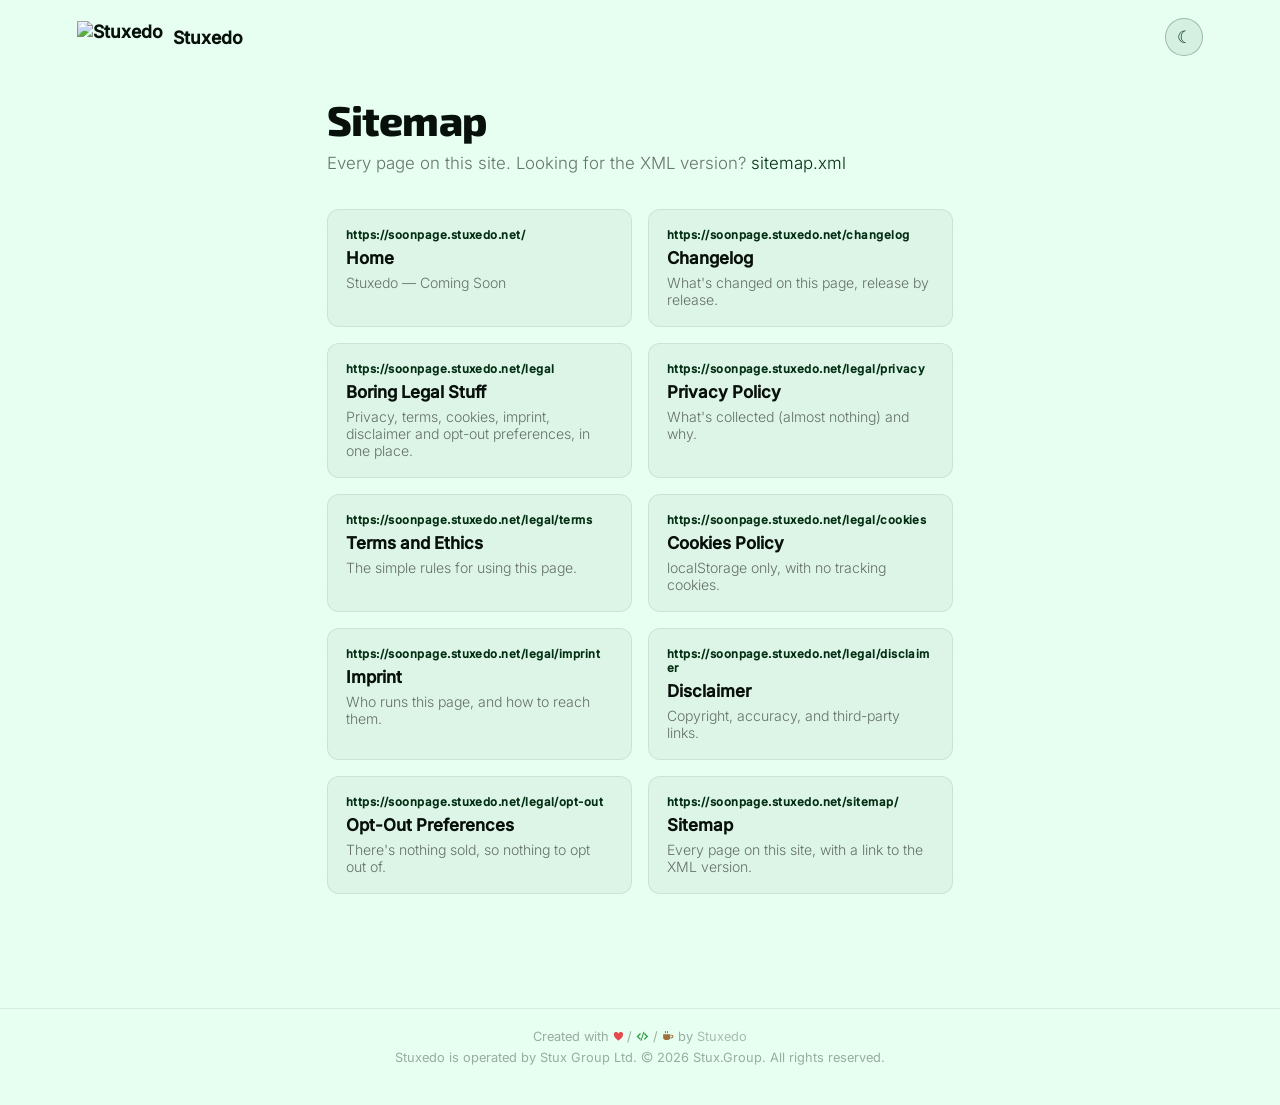
==== commit ed32b14d: "Release v2.0.2 See CHANGELOG.md for details." ====
--- a/sitemap/index.html
+++ b/sitemap/index.html
@@ -152,7 +152,7 @@
 
 <footer>
     <p class="created-with">Created with <svg class="cw-love" viewBox="0 0 16 16" aria-hidden="true" focusable="false"><title>Love</title><path d="M8 14.3S1.4 10.2 1.4 5.7A3.4 3.4 0 0 1 8 4a3.4 3.4 0 0 1 6.6 1.7c0 4.5-6.6 8.6-6.6 8.6z"/></svg> / <svg class="cw-code" viewBox="0 0 16 16" aria-hidden="true" focusable="false"><title>Code</title><path d="M5 3.7 6.2 4.9 3.1 8l3.1 3.1L5 12.3.7 8zM11 3.7 15.3 8 11 12.3l-1.2-1.2L12.9 8 9.8 4.9zM9.2 2.2l1.2.4-3.6 11.2-1.2-.4z"/></svg> / <svg class="cw-coffee" viewBox="0 0 16 16" aria-hidden="true" focusable="false"><title>Coffee</title><path d="M1.5 5.5h9.5v4a3.5 3.5 0 0 1-3.5 3.5h-2.5A3.5 3.5 0 0 1 1.5 9.5zM12 6.3h.7a2.4 2.4 0 0 1 0 4.8h-1.3c.3-.4.5-.9.6-1.4h.7a1 1 0 0 0 0-2H12zM3.8 1.4H5v2.8H3.8zM6.6 1.4h1.2v2.8H6.6z"/></svg><span class="cw-sr"> love, code and coffee</span> by <a href="https://stuxedo.com" target="_blank" rel="noopener">Stuxedo</a></p>
-    <p>Stuxedo is operated by Stux.Cloud, which is operated by Stux Group Ltd. <svg class="cw-copy" viewBox="0 0 16 16" aria-hidden="true" focusable="false"><title>Copyright</title><path fill-rule="evenodd" d="M8 1a7 7 0 1 1 0 14A7 7 0 0 1 8 1zm0 1.4a5.6 5.6 0 1 0 0 11.2A5.6 5.6 0 0 0 8 2.4zM10.3 6.2A2.7 2.7 0 1 0 10.3 9.8l1.1.8A4 4 0 1 1 11.4 5.4z"/></svg><span class="cw-sr"><svg class="cw-copy" viewBox="0 0 16 16" aria-hidden="true" focusable="false"><title>Copyright</title><path fill-rule="evenodd" d="M8 1a7 7 0 1 1 0 14A7 7 0 0 1 8 1zm0 1.4a5.6 5.6 0 1 0 0 11.2A5.6 5.6 0 0 0 8 2.4zM10.3 6.2A2.7 2.7 0 1 0 10.3 9.8l1.1.8A4 4 0 1 1 11.4 5.4z"/></svg><span class="cw-sr">&copy;</span></span> <span data-copyright-years data-start="2026">2026</span> Stux.Group. All rights reserved.</p>
+    <p>Stuxedo is operated by Stux Group Ltd. <svg class="cw-copy" viewBox="0 0 16 16" aria-hidden="true" focusable="false"><title>Copyright</title><path fill-rule="evenodd" d="M8 1a7 7 0 1 1 0 14A7 7 0 0 1 8 1zm0 1.4a5.6 5.6 0 1 0 0 11.2A5.6 5.6 0 0 0 8 2.4zM10.3 6.2A2.7 2.7 0 1 0 10.3 9.8l1.1.8A4 4 0 1 1 11.4 5.4z"/></svg><span class="cw-sr"><svg class="cw-copy" viewBox="0 0 16 16" aria-hidden="true" focusable="false"><title>Copyright</title><path fill-rule="evenodd" d="M8 1a7 7 0 1 1 0 14A7 7 0 0 1 8 1zm0 1.4a5.6 5.6 0 1 0 0 11.2A5.6 5.6 0 0 0 8 2.4zM10.3 6.2A2.7 2.7 0 1 0 10.3 9.8l1.1.8A4 4 0 1 1 11.4 5.4z"/></svg><span class="cw-sr">&copy;</span></span> <span data-copyright-years data-start="2026">2026</span> Stux.Group. All rights reserved.</p>
 </footer>
 
 <script>
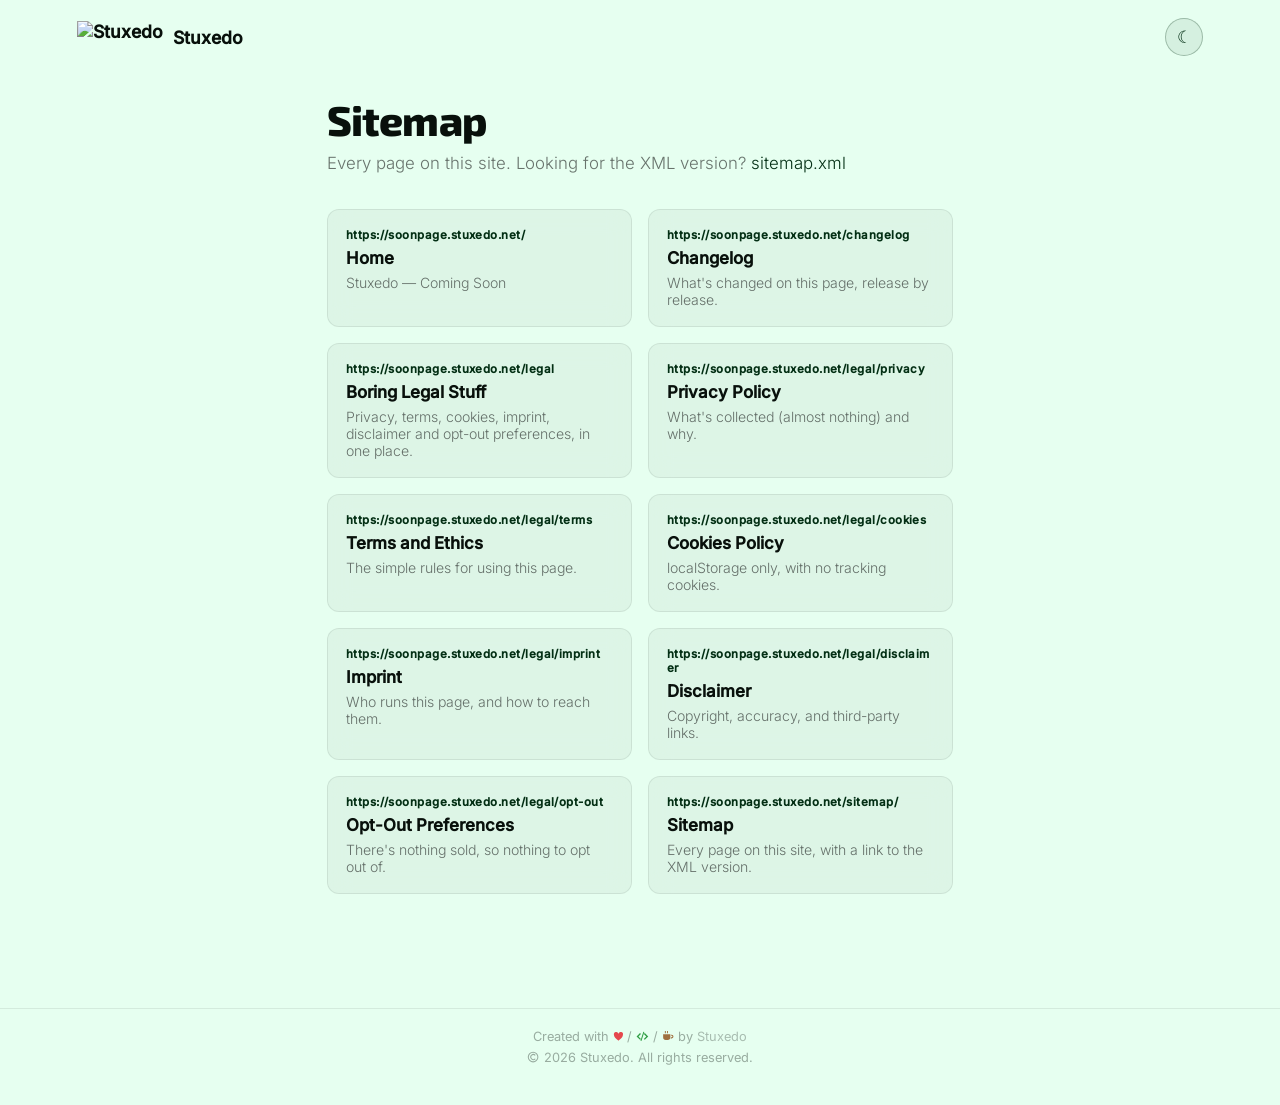
==== commit 4cfb09b0: "Release v2.0.3 See CHANGELOG.md for details." ====
--- a/sitemap/index.html
+++ b/sitemap/index.html
@@ -152,7 +152,7 @@
 
 <footer>
     <p class="created-with">Created with <svg class="cw-love" viewBox="0 0 16 16" aria-hidden="true" focusable="false"><title>Love</title><path d="M8 14.3S1.4 10.2 1.4 5.7A3.4 3.4 0 0 1 8 4a3.4 3.4 0 0 1 6.6 1.7c0 4.5-6.6 8.6-6.6 8.6z"/></svg> / <svg class="cw-code" viewBox="0 0 16 16" aria-hidden="true" focusable="false"><title>Code</title><path d="M5 3.7 6.2 4.9 3.1 8l3.1 3.1L5 12.3.7 8zM11 3.7 15.3 8 11 12.3l-1.2-1.2L12.9 8 9.8 4.9zM9.2 2.2l1.2.4-3.6 11.2-1.2-.4z"/></svg> / <svg class="cw-coffee" viewBox="0 0 16 16" aria-hidden="true" focusable="false"><title>Coffee</title><path d="M1.5 5.5h9.5v4a3.5 3.5 0 0 1-3.5 3.5h-2.5A3.5 3.5 0 0 1 1.5 9.5zM12 6.3h.7a2.4 2.4 0 0 1 0 4.8h-1.3c.3-.4.5-.9.6-1.4h.7a1 1 0 0 0 0-2H12zM3.8 1.4H5v2.8H3.8zM6.6 1.4h1.2v2.8H6.6z"/></svg><span class="cw-sr"> love, code and coffee</span> by <a href="https://stuxedo.com" target="_blank" rel="noopener">Stuxedo</a></p>
-    <p>Stuxedo is operated by Stux Group Ltd. <svg class="cw-copy" viewBox="0 0 16 16" aria-hidden="true" focusable="false"><title>Copyright</title><path fill-rule="evenodd" d="M8 1a7 7 0 1 1 0 14A7 7 0 0 1 8 1zm0 1.4a5.6 5.6 0 1 0 0 11.2A5.6 5.6 0 0 0 8 2.4zM10.3 6.2A2.7 2.7 0 1 0 10.3 9.8l1.1.8A4 4 0 1 1 11.4 5.4z"/></svg><span class="cw-sr"><svg class="cw-copy" viewBox="0 0 16 16" aria-hidden="true" focusable="false"><title>Copyright</title><path fill-rule="evenodd" d="M8 1a7 7 0 1 1 0 14A7 7 0 0 1 8 1zm0 1.4a5.6 5.6 0 1 0 0 11.2A5.6 5.6 0 0 0 8 2.4zM10.3 6.2A2.7 2.7 0 1 0 10.3 9.8l1.1.8A4 4 0 1 1 11.4 5.4z"/></svg><span class="cw-sr">&copy;</span></span> <span data-copyright-years data-start="2026">2026</span> Stux.Group. All rights reserved.</p>
+    <p><svg class="cw-copy" viewBox="0 0 16 16" aria-hidden="true" focusable="false"><title>Copyright</title><path fill-rule="evenodd" d="M8 1a7 7 0 1 1 0 14A7 7 0 0 1 8 1zm0 1.4a5.6 5.6 0 1 0 0 11.2A5.6 5.6 0 0 0 8 2.4zM10.3 6.2A2.7 2.7 0 1 0 10.3 9.8l1.1.8A4 4 0 1 1 11.4 5.4z"/></svg><span class="cw-sr"><svg class="cw-copy" viewBox="0 0 16 16" aria-hidden="true" focusable="false"><title>Copyright</title><path fill-rule="evenodd" d="M8 1a7 7 0 1 1 0 14A7 7 0 0 1 8 1zm0 1.4a5.6 5.6 0 1 0 0 11.2A5.6 5.6 0 0 0 8 2.4zM10.3 6.2A2.7 2.7 0 1 0 10.3 9.8l1.1.8A4 4 0 1 1 11.4 5.4z"/></svg><span class="cw-sr">&copy;</span></span> <span data-copyright-years data-start="2026">2026</span> Stuxedo. All rights reserved.</p>
 </footer>
 
 <script>
